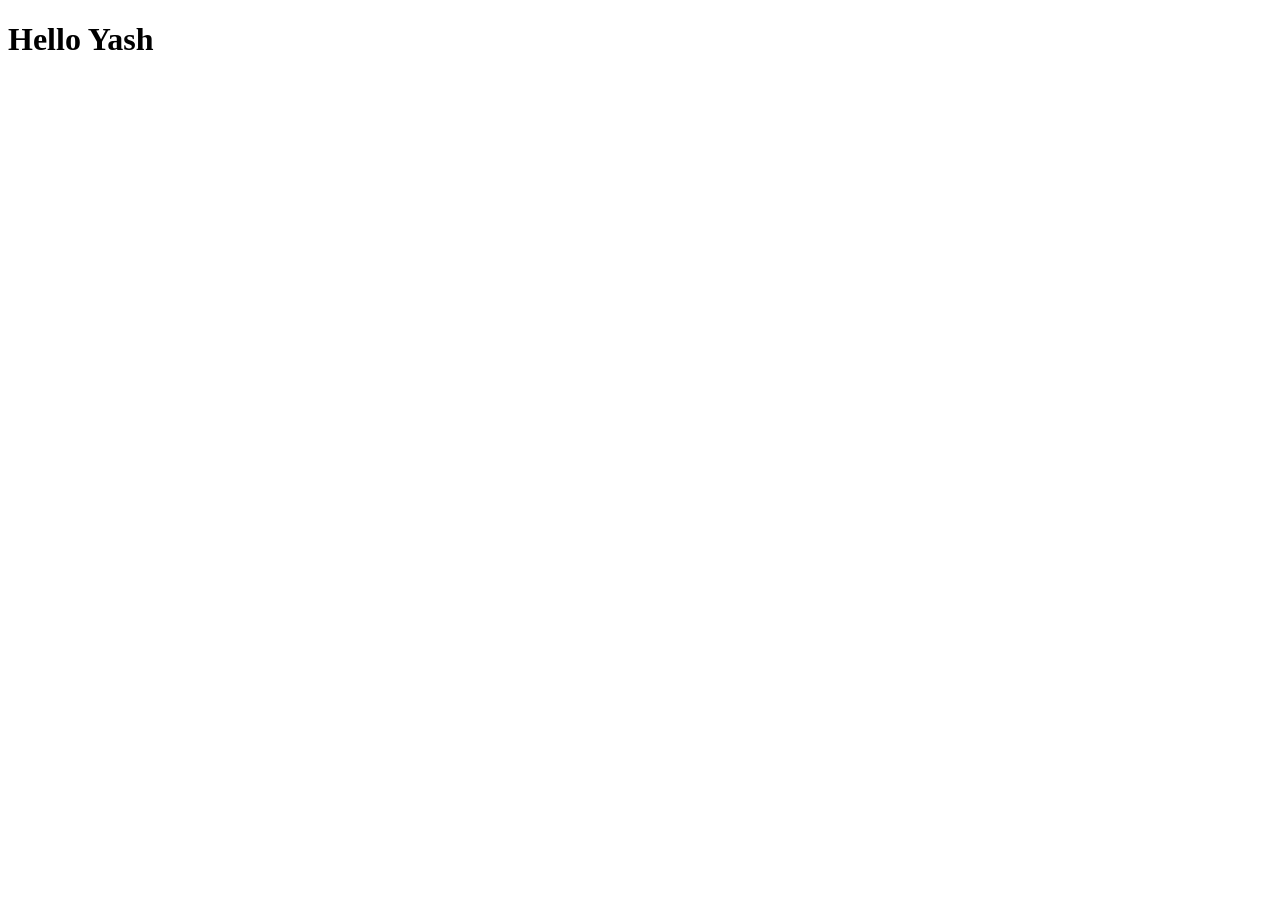
==== index.html @ 9f487fdb "Added html file" ====
<!DOCTYPE html>
<html lang="en">
<head>
    <meta charset="UTF-8">
    <meta http-equiv="X-UA-Compatible" content="IE=edge">
    <meta name="viewport" content="width=device-width, initial-scale=1.0">
    <title>NIKE</title>
</head>
<body>
    <h1>Hello Yash</h1>
</body>
</html>
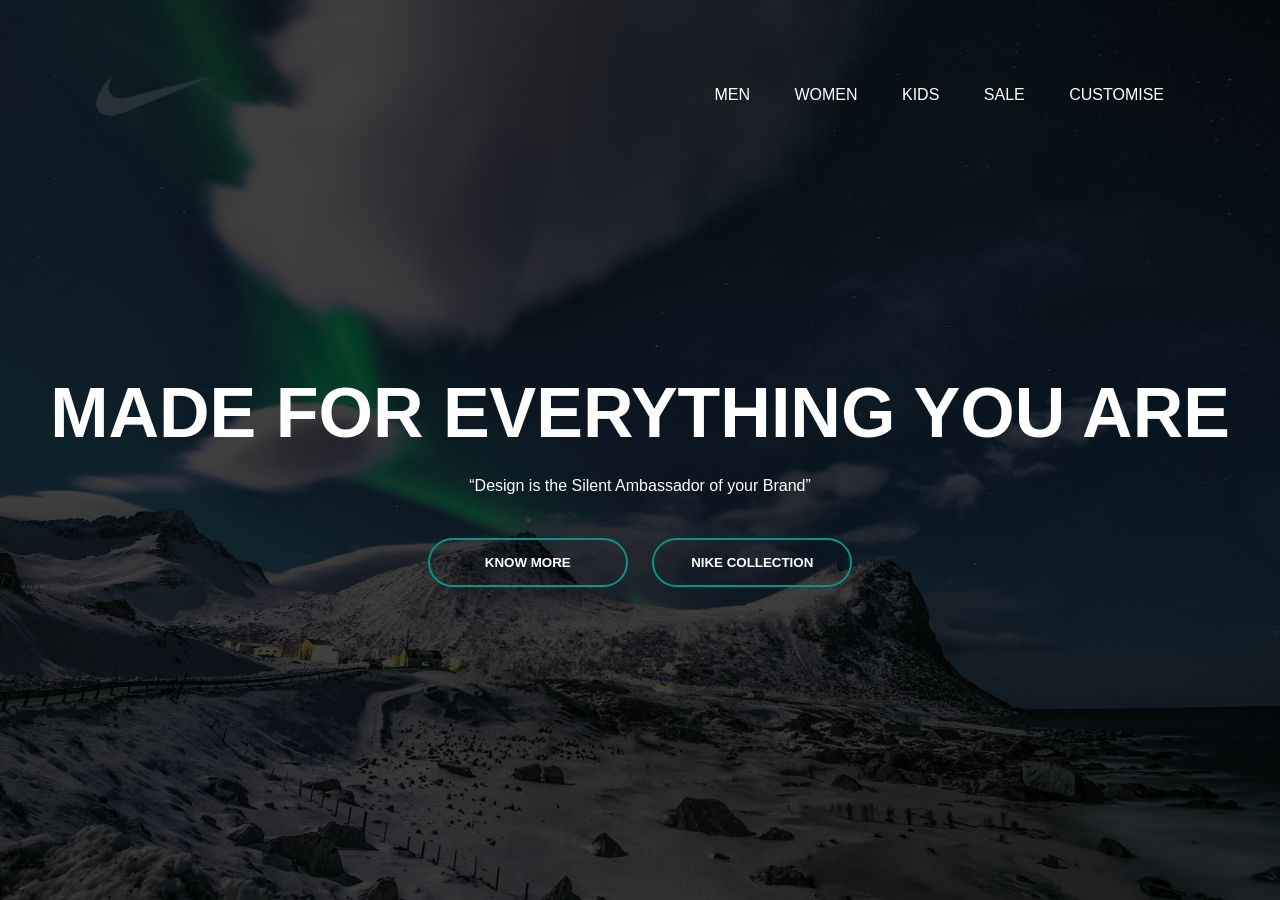
==== commit 42913052: "Added and Modified files" ====
--- a/index.html
+++ b/index.html
@@ -1,12 +1,37 @@
 <!DOCTYPE html>
 <html lang="en">
+
 <head>
     <meta charset="UTF-8">
     <meta http-equiv="X-UA-Compatible" content="IE=edge">
     <meta name="viewport" content="width=device-width, initial-scale=1.0">
-    <title>NIKE</title>
+    <link rel="stylesheet" href="style.css">
+    <title>House Design Webpage</title>
 </head>
+
 <body>
-    <h1>Hello Yash</h1>
+    <div class="banner">
+        <div class="navbar">
+            <img src="nike.png" class="logo">
+            <ul>
+                <li><a href="#">Men</a></li>
+                <li><a href="#">Women</a></li>
+                <li><a href="#">Kids</a></li>
+                <li><a href="#">Sale</a></li>
+                <li><a href="#">Customise</a></li>
+            </ul>
+        </div>
+
+        <div class="content">
+            <h1>MADE FOR EVERYTHING YOU ARE</h1>
+            <p><q>Design is the Silent Ambassador of your Brand</q></p>
+            <div>
+                <button type="button"> <span></span> KNOW MORE</button>
+                <a href="C:\Users\GURDEEP KAUR\Desktop\PROJECTS(HTML,CSS,JAVASCRIPT)\PROJECT_8\nikecollection\index.html"
+                    target="_blank"><button type="button"> <span></span> NIKE COLLECTION</button></a>
+            </div>
+        </div>
+
+    </div>
 </body>
-</html>+
--- a/style.css
+++ b/style.css
@@ -0,0 +1,97 @@
+*{
+    margin: 0;
+    padding: 0;
+    font-family: sans-serif;
+}
+.banner{
+    width: 100%;
+    height: 100vh;
+    background-image: linear-gradient(rgba(0,0,0,0.75),rgba(0,0,0,0.75)),url(background.jpg);
+    background-size: cover;
+    background-position: center;
+}
+.navbar{
+    width: 85%;
+    margin: auto;
+    padding: 35px 0;
+    display: flex;
+    align-items: center;
+    justify-content: space-between;
+}
+.logo{
+    width: 120px;
+    cursor: pointer;
+}
+.navbar ul li{
+    list-style: none;
+    display: inline-block;
+    margin: 0 20px;
+    position: relative;
+}
+.navbar ul li a{
+    text-decoration: none;
+    color: #fff;
+    text-transform: uppercase;
+}
+.navbar ul li::after{
+    content: '';
+    height: 3px;
+    width: 0;
+    background: #009688;
+    position: absolute;
+    left: 0;
+    bottom: -10px;
+    transition: 0.5s;
+}
+.navbar ul li:hover::after{
+    width: 100%;
+}
+.content{
+    width: 100%;
+    position: absolute;
+    top: 50%;
+    transform: translateY(-50%);
+    text-align: center;
+    color: #fff;
+}
+.content h1{
+    font-size: 70px;
+    margin-top: 80px;
+   
+}
+.content p{
+    margin: 20px auto;
+    font-weight: 100;
+    line-height: 25px;
+}
+button{
+    width: 200px;
+    padding: 15px 0;
+    text-align: center;
+    margin: 20px 10px;
+    border-radius: 25px;
+    font-weight: bold;
+    border: 2px solid #009688;
+    background: transparent;
+    color: white;
+    cursor: pointer;
+    position: relative;
+    overflow: hidden;
+}
+span{
+    background: #009688;
+    height: 100%;
+    width: 0;
+    border-radius: 25px;
+    position: absolute;
+    left: 0;
+    bottom: 0;
+    z-index: -1;
+    transition: 0.5s;
+}
+button:hover span{
+    width: 100%;
+}
+button:hover{
+    border: none;
+}
